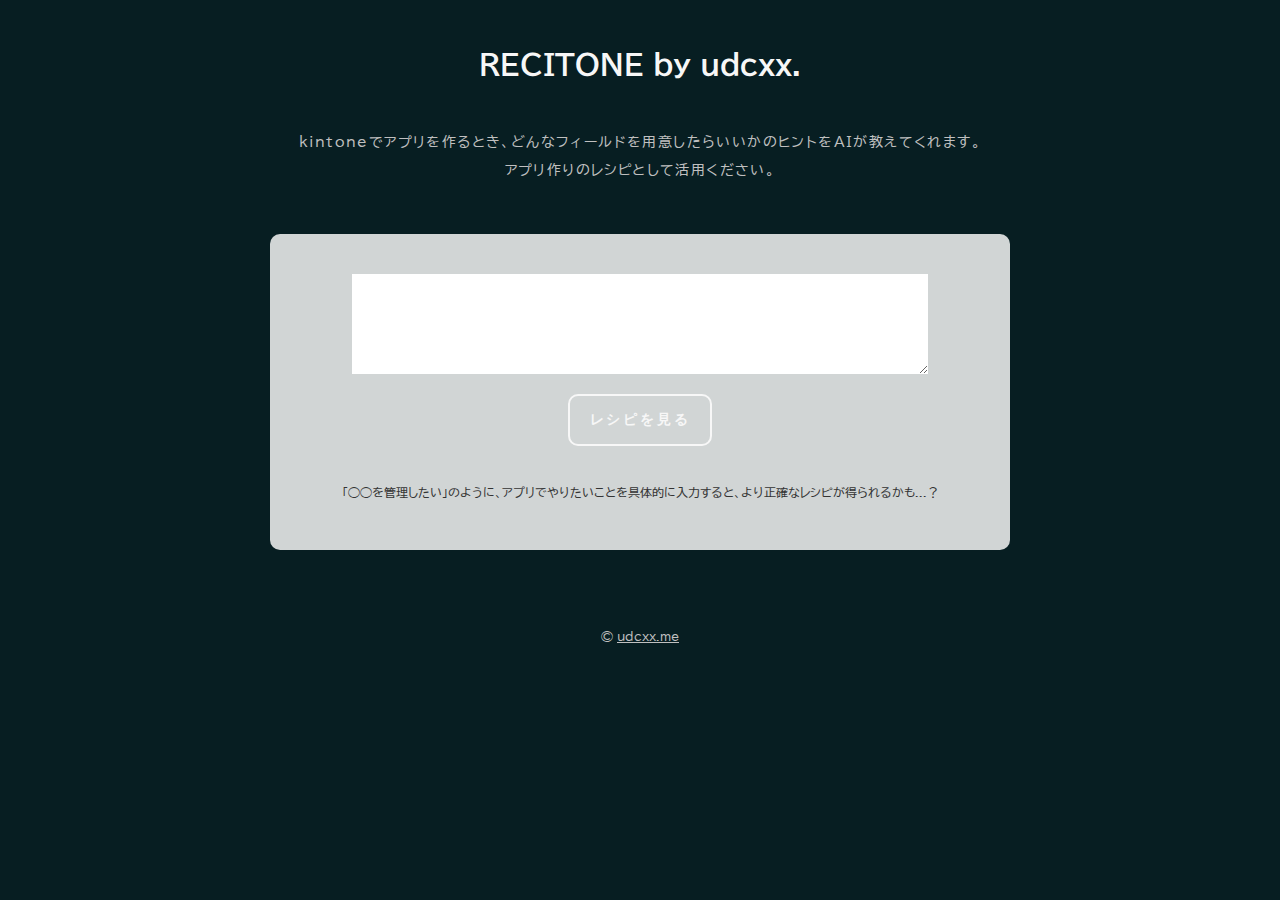
==== index.html @ 497c1cb1 "First Commitgit status" ====
<!DOCTYPE html>
<html lang="ja">
<head>
    <meta charset="UTF-8">
    <meta name="viewport" content="width=device-width, initial-scale=1.0">
    <title>RECITONE</title>
    <meta name="description" content="kintoneアプリのレシピをAIが考えてくれるWebツールです。必要なフィールドや、設定すべき選択肢がレシピとして出力されます。">
    <link rel="preconnect" href="https://fonts.googleapis.com">
    <link rel="preconnect" href="https://fonts.gstatic.com" crossorigin>
    <link href="https://fonts.googleapis.com/css2?family=BIZ+UDPGothic:wght@400;700&display=swap" rel="stylesheet">
    <link rel="stylesheet" href="./assets/style.css">
</head>
<body>
    <main>
        <h1>RECITONE by udcxx.</h1>

        <p class="description">kintoneでアプリを作るとき、どんなフィールドを用意したらいいかのヒントをAIが教えてくれます。<br>アプリ作りのレシピとして活用ください。</p>
    
        <div class="bord">
            <form action="./result/" method="POST" class="top--form" onsubmit="loading()">
                <textarea name="prompt" id="prompt" class="top--input"></textarea>
                <button type="submit" class="top--submit" disabled>レシピを見る</button>
            </form>
            <p class="bord--notice">「◯◯を管理したい」のように、アプリでやりたいことを具体的に入力すると、より正確なレシピが得られるかも...？</p>
        </div>

        <script async src="https://pagead2.googlesyndication.com/pagead/js/adsbygoogle.js?client=ca-pub-1301045842322864" crossorigin="anonymous"></script>
        <!-- recitone -->
        <ins class="adsbygoogle"
            style="display:block"
            data-ad-client="ca-pub-1301045842322864"
            data-ad-slot="5658273013"
            data-ad-format="auto"
            data-full-width-responsive="true"></ins>
        <script>
            (adsbygoogle = window.adsbygoogle || []).push({});
        </script>
    
        <footer>&copy; <a href="https://udcxx.me/" target="_blank">udcxx.me</a></footer>
    </main>

    <div class="top--loading">
        <div class="top--loadanimation">
            <div class="sk-cube-grid">
                <div class="sk-cube sk-cube1"></div>
                <div class="sk-cube sk-cube2"></div>
                <div class="sk-cube sk-cube3"></div>
                <div class="sk-cube sk-cube4"></div>
                <div class="sk-cube sk-cube5"></div>
                <div class="sk-cube sk-cube6"></div>
                <div class="sk-cube sk-cube7"></div>
                <div class="sk-cube sk-cube8"></div>
                <div class="sk-cube sk-cube9"></div>
            </div>
            <p>AIがレシピを考えています...</p>
        </div>
    </div>

    <script>
        const inputArea = document.getElementById('prompt');
        const submitButton = document.querySelector('.top--submit');
        inputArea.addEventListener('keyup', () => {
            if (inputArea.value) {
                submitButton.disabled = null;
            } else {
                submitButton.disabled = 'disabled';
            }
        });

        const loading = () => {
            document.querySelector('.top--loading').style.display = 'block';
        }
    </script>
</body>
</html>
---- assets/style.css ----
@charset "UTF-8";

html {
    font-family: 'BIZ UDPGothic';
    background-color: #071e22;
}

main {
    width: 100%; max-width: 900px;
    margin: 50px auto;
}

h1 {
    text-align: center;
    font-size: 28px;
    font-weight: 700;
    color: #f7f7f7;
}

.description {
    width: 100%;
    margin: 50px auto;
    font-size: 14px; font-weight: 400;
    color: #c0c0c0;
    line-height: 2em;
    letter-spacing: 0.1em;
    text-align: center;
}
.description a {
    text-decoration: underline;
    color: #c0c0c0;
    font-weight: 700;
}

.bord {
    width: 80%;
    margin: 0 auto;
    padding: 40px 10px;
    color: #333;
    border-radius: 10px;
    background-color: #d1d5d5;
}
.bord--notice {
    margin-top: 40px;
    text-align: center;
    font-size: 12px;
}

footer {
    margin-top: 80px;
    text-align: center;
    color: #c0c0c0;
    font-size: 12px;
}
footer a {
    text-decoration: underline;
    color: #c0c0c0;
}


/* 

    TOPページ 

*/
.top--form {
    width: 80%;
    margin: 0 auto;
    display: flex;
    justify-content: center;
    flex-wrap: wrap;
}
.top--input {
    width: 100%; height: 4em;
    margin: 0 auto 20px;
    padding: 10px 5px;
    font-size: 20px;
    border: none;
}
.top--submit {
    background-color: #f1a957;
    border: solid 2px #f7f7f7;
    border-radius: 10px;
    cursor: pointer;
    outline: none;
    padding: 15px 20px;
    font-size: 14px; font-weight: 700;
    color: #f7f7f7;
    letter-spacing: 0.2em;
    display: block;
    appearance: none;
}
.top--submit:hover {
    background-color: #f49d37;
}
.top--submit:disabled, .top--submit:disabled:hover {
    background-color: #d1d5d5;
    cursor: unset;
}
.top--loading {
    width: 100vw; height: 100vh;
    display: block;
    position: fixed;
    top: 0; left: 0; right: 0;
    background-color: rgba(0, 0, 0, 0.9);
    display: none;
}
.top--loadanimation {
    margin: 0 auto;
    position: absolute;
    top: 50%; left: 0; right: 0;
    transform: translateY(-50%);
}
.top--loadanimation p {
    color: #999;
    text-align: center;
    line-height: 3em;
}
.top--loading .sk-cube-grid {
    width: 50px; height: 50px;
    margin: 0 auto;
}
.top--loading .sk-cube-grid .sk-cube {
    width: 33%; height: 33%;
    background-color: #999;
    float: left;
    animation: sk-cubeGridScaleDelay 1.3s infinite ease-in-out; 
}
.top--loading .sk-cube-grid .sk-cube1 {
    animation-delay: 0.2s; 
}
.top--loading .sk-cube-grid .sk-cube2 {
    animation-delay: 0.3s; 
}
.top--loading .sk-cube-grid .sk-cube3 {
    animation-delay: 0.4s; 
}
.top--loading .sk-cube-grid .sk-cube4 {
    animation-delay: 0.1s; 
}
.top--loading .sk-cube-grid .sk-cube5 {
    animation-delay: 0.2s; 
}
.top--loading .sk-cube-grid .sk-cube6 {
    animation-delay: 0.3s; 
}
.top--loading .sk-cube-grid .sk-cube7 {
    animation-delay: 0s; 
}
.top--loading .sk-cube-grid .sk-cube8 {
    animation-delay: 0.1s; 
}
.top--loading .sk-cube-grid .sk-cube9 {
    animation-delay: 0.2s; 
}

@keyframes sk-cubeGridScaleDelay {
  0%, 70%, 100% {
    transform: scale3D(1, 1, 1);
  } 
  35% {
    transform: scale3D(0, 0, 1);
  } 
}



/* 

    SUCCESSページ 

*/
.success--wrap {
    width: 95%;
    margin: 0 auto;
    display: flex;
    justify-content: center;
    flex-wrap: wrap;
}
@media (max-width: 768px) {
    .success--wrap {
        width: 90%;
    }
}
.success--wrap dl {
    width: 100%; max-width: 700px;
    margin: 0 auto;
    display: flex;
    padding: 0.7em;
    /* background-color: #fff; */
    border-bottom: solid 1px #999;
}
.success--wrap dt, .success--wrap dd {
    width: 33%;
    margin: 0;
}
.success--wrap dt {
    font-weight: bold;
    font-size: 14px;
}
.success--wrap input, .success--wrap select {
    width: 95%;
    font-family: 'BIZ UDPGothic';
    font-size: 17px;
    color: #333;
    border: none;
    background-color: #d1d5d5;
}
.success--wrap ul {
    margin-block-start: 0; margin-block-end: 0; margin-inline-start: 0; margin-inline-end: 0;
    padding-inline-start: 0;
    padding-left: 1.5em;
    font-size: 17px;
    line-height: 1.2em;
}
.success--url {
    width: 100%;
    margin: 0 auto 20px;
    padding: 10px 5px;
    font-size: 20px;
    text-align: center;
    border: none;
    background-color: #fff;
}
.success--copy {
    background-color: #f1a957;
    border: solid 2px #f7f7f7;
    border-radius: 10px;
    cursor: pointer;
    outline: none;
    padding: 15px 20px;
    font-size: 14px; font-weight: 700;
    color: #f7f7f7;
    letter-spacing: 0.2em;
    display: block;
    appearance: none;   
}
.success--copy:hover {
    background-color: #f49d37;
}
div.copy_toast {
    width: 200px;
    padding: 3px 8px;
    margin: 0 auto;
    position: fixed;
    top: 50px; left: 0; right: 0; z-index: 100;
    text-align: center;
    color: #fff;
    visibility: visible;
    border-radius: 5px;
    background-color: #3497DB;
    border: 1px solid #4D49A6;
}

div.copy_toast.err {
    background-color: #E74C3C;
    border: 1px solid #9B1305;
}

div.copy_toast.hidden {
    visibility: hidden;
    opacity: 0;
}

div.copy_toast.view {
    animation: fadeInOut 3s 0s forwards;
}

@keyframes fadeInOut {
    0% { opacity: 0; }
    10%, 90% { opacity: 1; }
    100% { opacity: 0; }
}



/* 

    広告

*/
.adsbygoogle {
    margin: 40px auto;
}
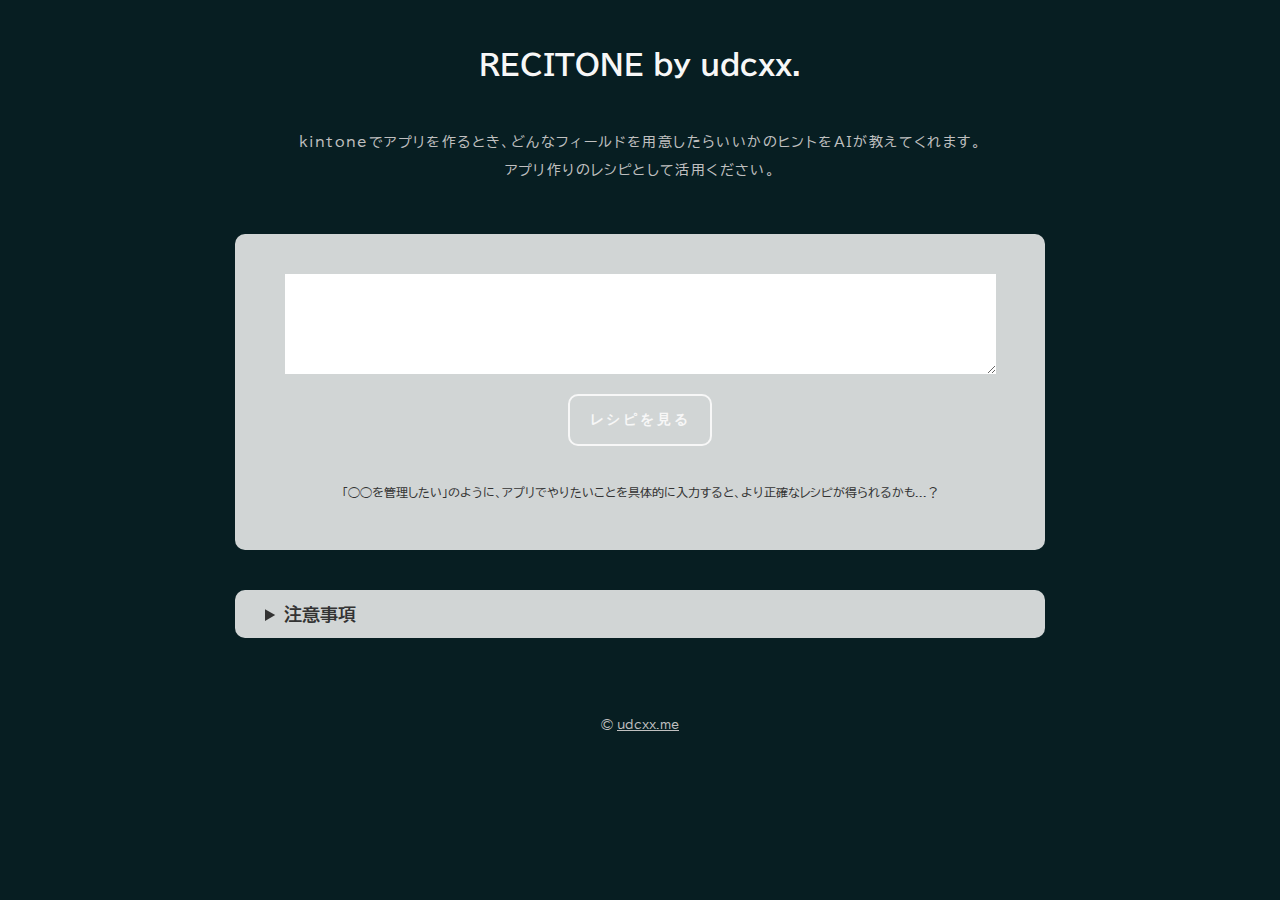
==== commit 2ab0c382: "#3 利用規約を追加" ====
--- a/index.html
+++ b/index.html
@@ -23,6 +23,18 @@
             </form>
             <p class="bord--notice">「◯◯を管理したい」のように、アプリでやりたいことを具体的に入力すると、より正確なレシピが得られるかも...？</p>
         </div>
+
+        <details class="top--rules">
+            <summary class="top--rules--title">注意事項</summary>
+            <ul class="top--rules--list">
+                <li class="top--rules--item">入力いただいた内容、および、ご利用環境のグローバルIPアドレスは、利用状況の把握や、今後のアップデートの参考のために収集いたします。</li>
+                <li class="top--rules--item">収集したデータは、API 実行などの理由で、第三者へ提供することがあります。</li>
+                <li class="top--rules--item">収集したデータに、個人情報に該当する情報が含まれていた場合や、利用者から依頼があった場合には、確認が取れ次第、即刻削除いたします。</li>
+                <li class="top--rules--item">本ツールは OpenAI 社の OpenAI API を利用しています。OpenAI 社のプライバシーポリシーは <a href="https://openai.com/ja/policies/privacy-policy" target="_blank">こちら</a> をご確認ください。</li>
+                <li class="top--rules--item">必要以上に処理を実行することや、プログラムなどによって自動的に処理を実行すること、サーバーに負荷を与える行為、二次使用、リバースエンジニアリング、その他法律に反する行為や運営の妨げとなる行為は禁止します。</li>
+                <li class="top--rules--item">出力される結果や、その結果を用いたことによって発生する如何なる事象にも責任は負いません。利用者の責任によって利用するものとします。</li>
+            </ul>
+        </details>
 
         <script async src="https://pagead2.googlesyndication.com/pagead/js/adsbygoogle.js?client=ca-pub-1301045842322864" crossorigin="anonymous"></script>
         <!-- recitone -->
--- a/assets/style.css
+++ b/assets/style.css
@@ -33,11 +33,12 @@
 }
 
 .bord {
-    width: 80%;
+    width: 90%;
     margin: 0 auto;
     padding: 40px 10px;
     color: #333;
     border-radius: 10px;
+    box-sizing: border-box;
     background-color: #d1d5d5;
 }
 .bord--notice {
@@ -64,7 +65,7 @@
 
 */
 .top--form {
-    width: 80%;
+    width: 90%;
     margin: 0 auto;
     display: flex;
     justify-content: center;
@@ -97,6 +98,24 @@
     background-color: #d1d5d5;
     cursor: unset;
 }
+.top--rules {
+    width: 90%;
+    margin: 40px auto;
+    padding: 15px 60px 15px 30px;
+    color: #333;
+    border-radius: 10px;
+    box-sizing: border-box;
+    background-color: #d1d5d5;
+}
+.top--rules--title {
+    font-size: 18px; font-weight: bold;
+    cursor: pointer;
+}
+.top--rules--item {
+    margin-bottom: 0.7em;
+    font-size: 14px;
+    line-height: 1.2em;
+}
 .top--loading {
     width: 100vw; height: 100vh;
     display: block;
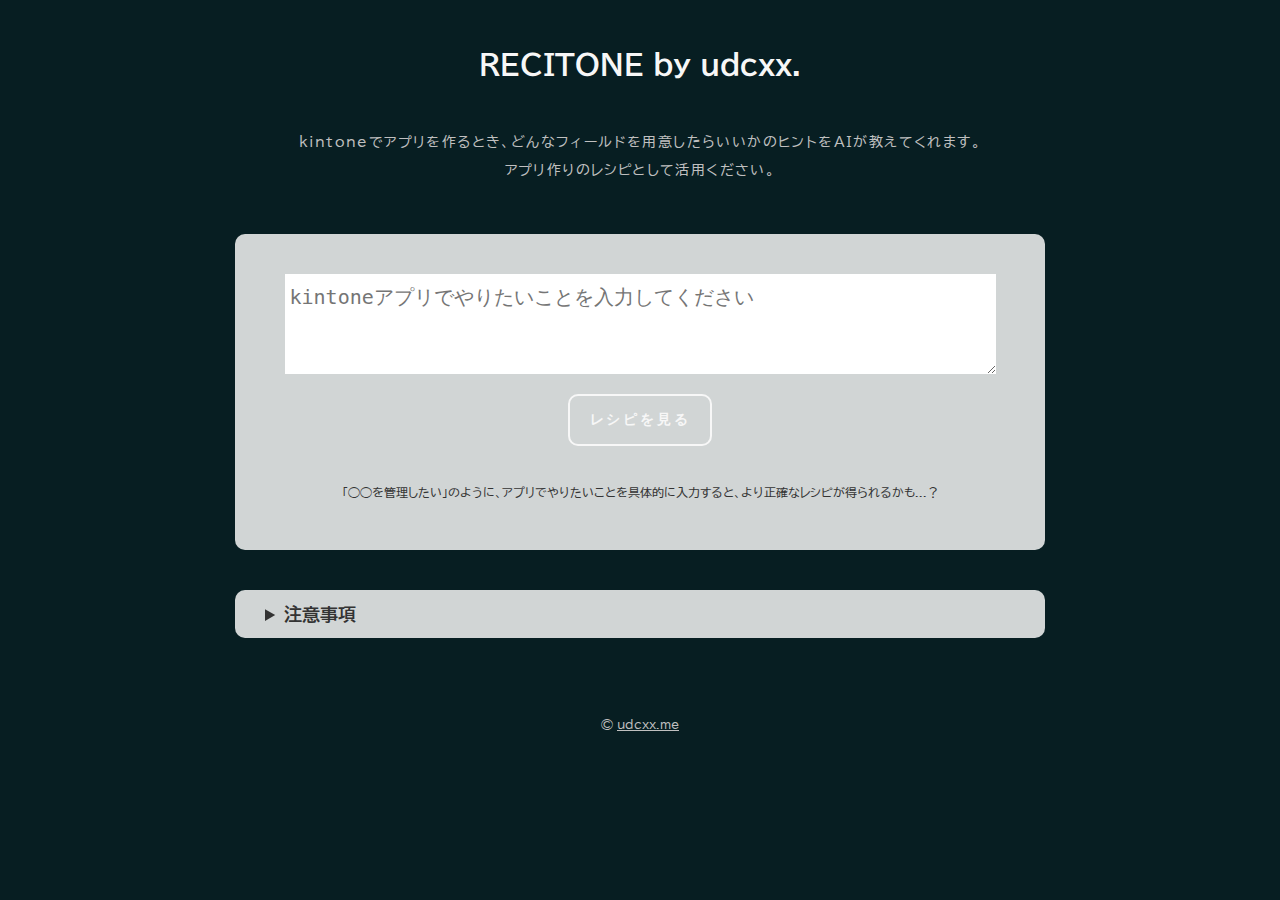
==== commit cc4d73dd: "#2 placeholderを設定" ====
--- a/index.html
+++ b/index.html
@@ -18,7 +18,7 @@
     
         <div class="bord">
             <form action="./result/" method="POST" class="top--form" onsubmit="loading()">
-                <textarea name="prompt" id="prompt" class="top--input"></textarea>
+                <textarea name="prompt" id="prompt" class="top--input" placeholder="kintoneアプリでやりたいことを入力してください"></textarea>
                 <button type="submit" class="top--submit" disabled>レシピを見る</button>
             </form>
             <p class="bord--notice">「◯◯を管理したい」のように、アプリでやりたいことを具体的に入力すると、より正確なレシピが得られるかも...？</p>
